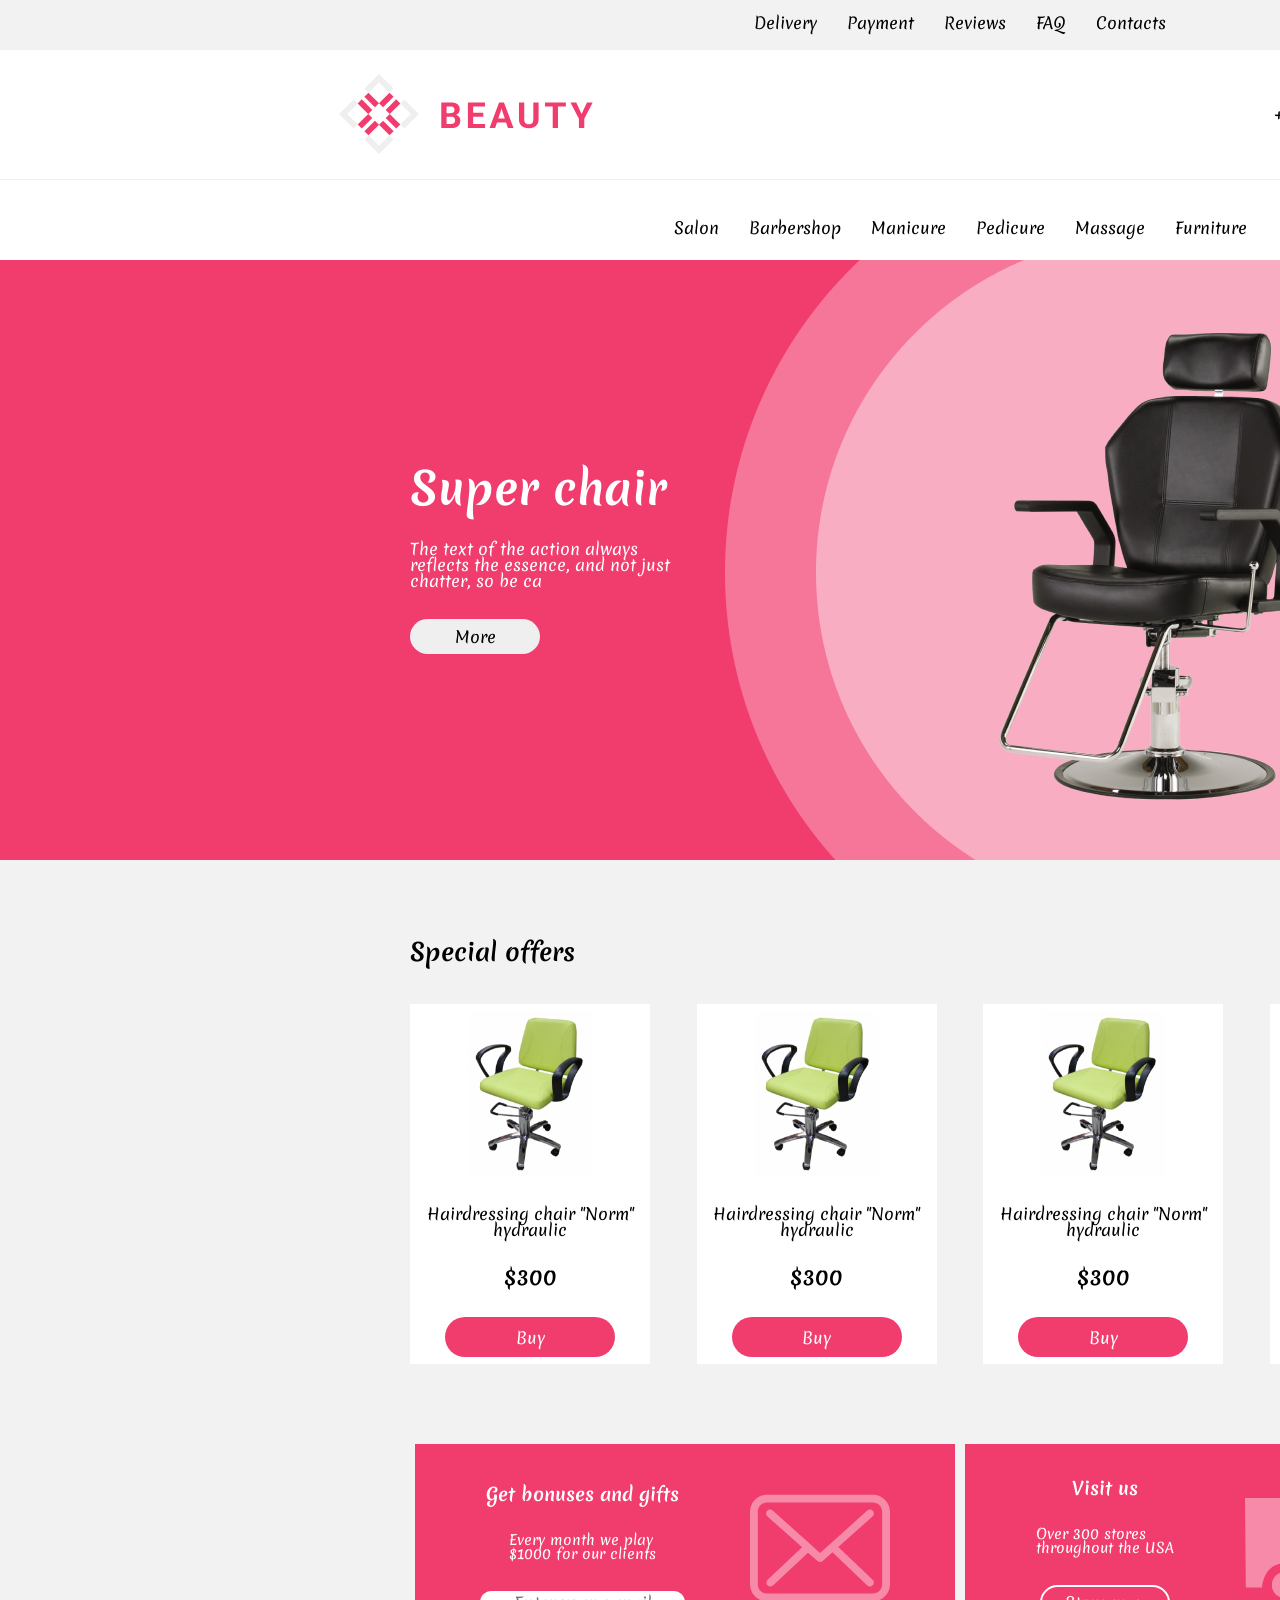
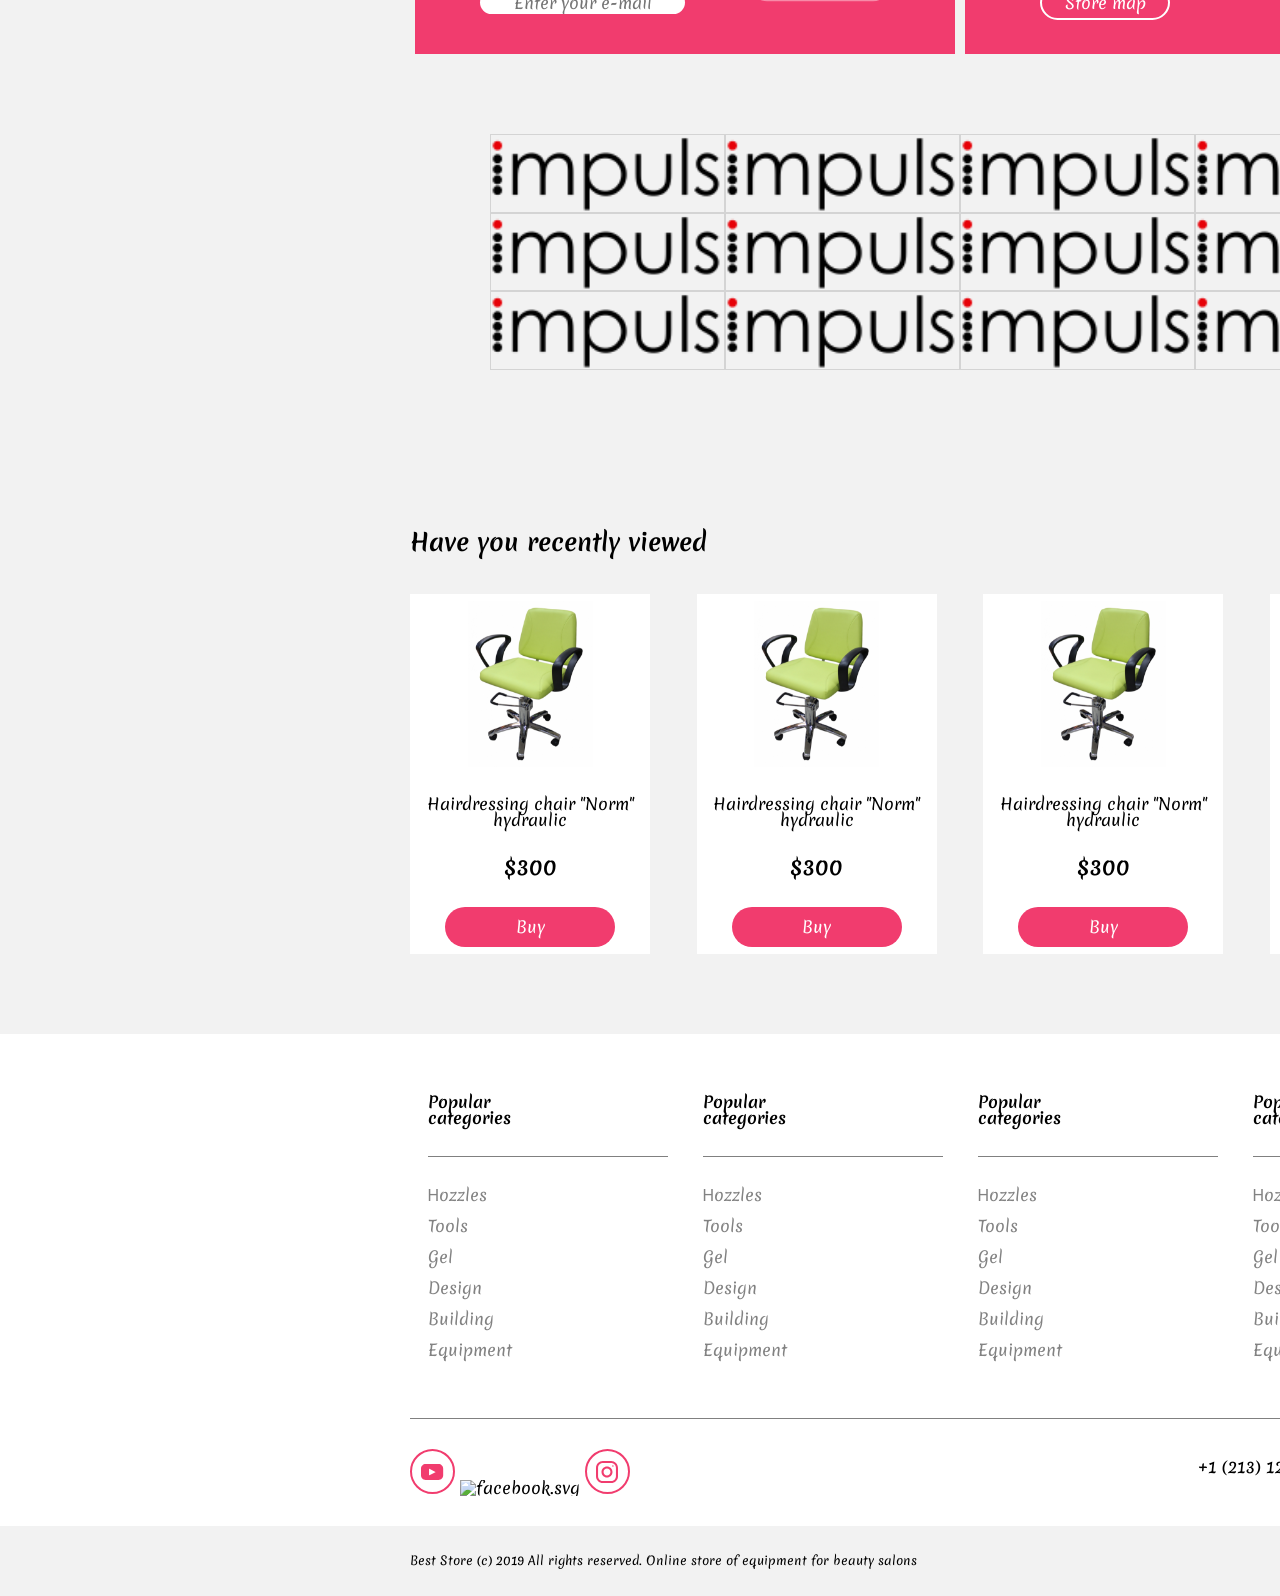
==== html/index.html @ ba5059e5 "new files" ====
<!DOCTYPE html>
<html lang="en">
<head>
    <link rel="preconnect" href="https://fonts.googleapis.com">
    <link rel="preconnect" href="https://fonts.gstatic.com" crossorigin>
    <link href="https://fonts.googleapis.com/css2?family=Merienda:wght@300..900&display=swap" rel="stylesheet">
    <link rel="stylesheet" href=".././styles/reset.css">
    <link rel="stylesheet" href=".././styles/style.css">
    <meta charset="UTF-8">
    <title>Beauty</title>
</head>
<body>

<header>
    <div class="header__top">
        <nav class="top">
            <ul>
                <li><a href="#">Delivery</a></li>
                <li><a href="#">Payment</a></li>
                <li><a href="#">Reviews</a></li>
                <li><a href="#">FAQ</a></li>
                <li><a href="#">Contacts</a></li>
            </ul>
        </nav>
    </div>
    <div class="header__center">
        <div class="logo">
            <a href="#"><img src=".././assets/images/svg/logo.svg" alt="logo"></a>
        </div>
        <div class="callback">
            <span>+1 (213) 123-45-67</span>
            <button class="btn"><a href="tel:+1 (213) 123-45-67">Call back</a></button>
        </div>
    </div>
    <div class="header_bottom">
        <nav>
            <ul>
                <li><a href="#">Salon</a></li>
                <li><a href="#">Barbershop</a></li>
                <li><a href="#">Manicure</a></li>
                <li><a href="#">Pedicure</a></li>
                <li><a href="#">Massage</a></li>
                <li><a href="#">Furniture</a></li>
            </ul>
        </nav>
    </div>
</header>

<main>
    <div class="sale__top">
        <div class="sale__group">
            <h1>Super chair</h1>
            <span>The text of the action always reflects the essence, and not just chatter, so be ca</span>
            <button class="btn">More</button>
        </div>
    </div>
    <div class="container">
        <div class="offers__title">
            <h2>Special offers</h2>
        </div>
        <div class="special__offers">
            <div class="special__item">
                <img src=".././assets/images/svg/item.svg" alt="item.svg">
                <p>Hairdressing chair "Norm" hydraulic</p>
                <p class="price">$300</p>
                <button class="btn__item">Buy</button>
            </div><div class="special__item">
                <img src=".././assets/images/svg/item.svg" alt="item.svg">
                <p>Hairdressing chair "Norm" hydraulic</p>
                <p class="price">$300</p>
                <button class="btn__item">Buy</button>
            </div><div class="special__item">
                <img src=".././assets/images/svg/item.svg" alt="item.svg">
                <p>Hairdressing chair "Norm" hydraulic</p>
                <p class="price">$300</p>
                <button class="btn__item">Buy</button>
            </div><div class="special__item">
                <img src=".././assets/images/svg/item.svg" alt="item.svg">
                <p>Hairdressing chair "Norm" hydraulic</p>
                <p class="price">$300</p>
                <button class="btn__item">Buy</button>
            </div>
        </div>

        <div class="bonuses__block">
            <div class="item__block">
                <div class="left__block">
                    <h2>Get bonuses and gifts</h2>
                    <p>Every month we play <br> $1000 for our clients</p>
                    <label><input type="email" placeholder="Enter your e-mail"></label>
                </div>

                <div class="right__block">
                    <img src=".././assets/images/svg/envelope.svg" alt="envelope.svg">
                </div>
            </div>
            <div class="item__block">
                <div class="left__block">
                    <h2>Visit us</h2>
                    <p>Over 300 stores <br> throughout the USA</p>
                    <button class="btn item_btn">Store map</button>

                </div>
                <div class="right__block">
                    <img src=".././assets/images/svg/car.svg" alt="car.svg">
                </div>
            </div>

        </div>

        <div class="impuls__block">
            <img src=".././assets/images/impuls.png" alt="impuls.png">
            <img src=".././assets/images/impuls.png" alt="impuls.png">
            <img src=".././assets/images/impuls.png" alt="impuls.png">
            <img src=".././assets/images/impuls.png" alt="impuls.png">
            <img src=".././assets/images/impuls.png" alt="impuls.png">
            <img src=".././assets/images/impuls.png" alt="impuls.png">
            <img src=".././assets/images/impuls.png" alt="impuls.png">
            <img src=".././assets/images/impuls.png" alt="impuls.png">
            <img src=".././assets/images/impuls.png" alt="impuls.png">
            <img src=".././assets/images/impuls.png" alt="impuls.png">
            <img src=".././assets/images/impuls.png" alt="impuls.png">
            <img src=".././assets/images/impuls.png" alt="impuls.png">






        </div>

        <div class="offers__title">
            <h2>Have you recently viewed</h2>
        </div>
        <div class="special__offers2">

            <div class="special__item">
                <img src=".././assets/images/svg/item.svg" alt="item.svg">
                <p>Hairdressing chair "Norm" hydraulic</p>
                <p class="price">$300</p>
                <button class="btn__item">Buy</button>
            </div><div class="special__item">
            <img src=".././assets/images/svg/item.svg" alt="item.svg">
            <p>Hairdressing chair "Norm" hydraulic</p>
            <p class="price">$300</p>
            <button class="btn__item">Buy</button>
        </div><div class="special__item">
            <img src=".././assets/images/svg/item.svg" alt="item.svg">
            <p>Hairdressing chair "Norm" hydraulic</p>
            <p class="price">$300</p>
            <button class="btn__item">Buy</button>
        </div><div class="special__item">
            <img src=".././assets/images/svg/item.svg" alt="item.svg">
            <p>Hairdressing chair "Norm" hydraulic</p>
            <p class="price">$300</p>
            <button class="btn__item">Buy</button>
        </div>
        </div>
    </div>
</main>
<footer>
    <nav class="nav__bottom container">
        <div class="categories__bottom">
            <div class="categories__title">
                <h2>Popular <br> categories</h2>
            </div>

         <div class="categories__bottom_hr">
            <ul>
                <li><a href="#">Нozzles</a></li>
                <li><a href="#">Tools</a></li>
                <li><a href="#">Gel</a></li>
                <li><a href="#">Design</a></li>
                <li><a href="#">Building</a></li>
                <li><a href="#">Equipment</a></li>
            </ul>
         </div>
        </div>
        <div class="categories__bottom">
            <div class="categories__title">
                <h2>Popular <br> categories</h2>
            </div>

         <div class="categories__bottom_hr">
            <ul>
                <li><a href="#">Нozzles</a></li>
                <li><a href="#">Tools</a></li>
                <li><a href="#">Gel</a></li>
                <li><a href="#">Design</a></li>
                <li><a href="#">Building</a></li>
                <li><a href="#">Equipment</a></li>
            </ul>
         </div>
        </div>
        <div class="categories__bottom">
            <div class="categories__title">
                <h2>Popular <br> categories</h2>
            </div>

         <div class="categories__bottom_hr">
            <ul>
                <li><a href="#">Нozzles</a></li>
                <li><a href="#">Tools</a></li>
                <li><a href="#">Gel</a></li>
                <li><a href="#">Design</a></li>
                <li><a href="#">Building</a></li>
                <li><a href="#">Equipment</a></li>
            </ul>
         </div>
        </div>
        <div class="categories__bottom">
            <div class="categories__title">
                <h2>Popular <br> categories</h2>
            </div>

         <div class="categories__bottom_hr">
            <ul>
                <li><a href="#">Нozzles</a></li>
                <li><a href="#">Tools</a></li>
                <li><a href="#">Gel</a></li>
                <li><a href="#">Design</a></li>
                <li><a href="#">Building</a></li>
                <li><a href="#">Equipment</a></li>
            </ul>
         </div>
        </div>
    </nav>

    <div class="contact__bottom container">
        <div class="block__left">
            <a href="#"><img src=".././assets/images/svg/youtube.svg" alt="youtube.png"></a>
            <a href="#"> <img src=".././assets/images/svg/facebook.svg" alt="facebook.svg"></a>
            <a href="#"> <img src=".././assets/images/svg/instagram.svg" alt="instagram.svg"></a>
        </div>

        <div class="block__right">
            <span>+1 (213) 123-45-67</span>
            <button class="btn"><a href="tel:+1 (213) 123-45-67">Call back</a></button>
        </div>
    </div>

    <div class="copy">
        <div class="copy_private container">
            <p>Best Store (c) 2019 All rights reserved. Online store of equipment for beauty salons</p>
            <p>Privacy Policy</p>
        </div>
    </div>
</footer>

</body>
</html>
---- styles/style.css ----
/*SETTINGS PAGE START */
:root{
    --content-width: 1920px;
    --padding-top: 80px;
}
/*SETTINGS PAGE END */


/*  ALL STYLE START   */

*{
    font-family: "Merienda", sans-serif;

}

body{
    min-width: var(--content-width);
    max-width: var(--content-width);
    box-sizing: border-box;
    margin: 0 auto;
    background-color: rgba(128, 128, 128, 0.10);

}

.btn{
    width: 130px;
    height: 35px;
    border: 1px;
    border-radius: 25px;
    cursor: pointer;

}

.btn__item{
    width: 170px;
    height: 40px;
    border: 1px;
    background-color: rgba(241, 60, 110, 1);
    color: white;
    border-radius: 25px;
    cursor: pointer;
}

.container{
    max-width: 1100px;
    min-width: 1100px;
    margin: 0 auto;

}

/*  ALL STYLE END   */

/*  HEADER STYLE START   */

.header{
    min-width: 1920px;

}

.header__top{
    height: 50px;
    display: flex;
    justify-content: center;
    /*align-items: center;*/
}

.header__top ul{
    display: flex;
    align-items: center;
    justify-content: center;
    gap: 30px;

}

.header__center{
    height: 130px;
}

.header__center{
    display: flex;
    justify-content: space-around;
    align-items: center;
    background-color: white;
    border-bottom: 1px rgba(239, 239, 239, 1) inset ;
}

.callback{
    display: flex;
    justify-content: center;
    align-items: center;
    gap: 30px;
}

.callback .btn{
    background-color: white;

    border: 1px rgba(241, 60, 110, 1) inset ;
}

.header_bottom {
    height: 80px;
    background-color: white;
    display: flex;
    justify-content: center;
    align-items: center;
}

.header_bottom ul{
    display: flex;
    justify-content: center;
    align-items: center;
    gap: 30px;
    background-color: white;
}
/*  HEADER STYLE END   */

/*  MAIN STYLE START   */

/*  SALE TOP START  */

.sale__top{
    height: 600px;
    background-image: url(".././assets/images/sale.png");
    color: white;
    display: flex;
    flex-direction: column;
    justify-content: space-around;
    padding-left: 410px;
}

.sale__group{

    max-width: 260px;
    max-height: 220px;
    display: flex;
    flex-direction: column;
    gap: 30px;
}

.sale__group h1{
    font-size: 44px;
    font-weight: bold;

}

.sale__group p{
    font-size: 14px;

}
/*  SALE TOP END  */

/*  SPECIAL OFFERS START  */

.offers__title{
    padding-top: var(--padding-top);
    padding-bottom: 40px ;
}

.offers__title h2{
    font-size: 24px;
    font-weight: bold;
}

.special__offers,.special__offers2{
    display: flex;
    justify-content: space-between;
    align-items: center;
}

.special__item{
    max-width: 240px;
    min-height: 360px;
    max-height: 360px;
    display: flex;
    flex-direction: column;
    align-items: center;
    justify-content: space-around;
    gap: 15px;
    background-color: white;
}

.special__item p{
    text-align: center;
    font-size: 16px;
}

.special__item .price{
    font-size: 21px;
    font-weight: bold;

}

/*  SPECIAL OFFERS END  */

/*  BONUSES BLOCK START  */
.bonuses__block{
    display: flex;
    justify-content: space-around;
    align-items: center;
    padding-top: var(--padding-top) ;
}

.item__block{
    min-width: 540px;
    min-height: 210px;
    background-color: rgba(241, 60, 110, 1);
    display: flex;
    justify-content: space-evenly;
    align-items: center;
}

.left__block{
    display: flex;
    flex-direction: column;
    justify-content: space-between;
    align-items: center;
    gap: 30px;
    color: white;

}

.left__block h2{
    font-size: 18px;
    font-weight: bold;
}

.left__block p{
    font-size: 14px;
}

.left__block input{
    border-radius: 15px;
    text-align: center;
}

.item_btn{
    background-color: transparent;
    color: white;
    border: 2px white solid ;
}
/*  BONUSES BLOCK END  */

/*  IMPULS BLOCK START  */

.impuls__block{
    padding: var(--padding-top) ;
    display: flex;
    flex-wrap: wrap;
    justify-content: space-between;

}

.impuls__block img{
    width: 25%;
    border: 1px rgba(131, 131, 131, 0.27) solid;

}
/*  IMPULS BLOCK END  */

.special__offers2{
    padding-bottom: var(--padding-top);
}

/*  MAIN STYLE END   */

/*  FOOTER START    */

footer{
    background-color: white;
    min-height: 550px;

}
.nav__bottom{
    display: flex;
    flex-wrap: wrap;
    justify-content: space-around;
    align-items: center;

}

.categories__bottom{
    min-width: 240px;
    max-width: 240px;
    padding-top: 60px;
    padding-bottom: 60px;
    display: flex;
    flex-direction: column;
    align-items: start;
    gap: 30px;
}

.categories__title h2{
    font-size: 16px;
    font-weight: bold;

}
.categories__bottom_hr{

    border-top: 1px grey solid;
    min-width: 240px;
    max-width: 240px;
}


.categories__bottom ul,li{
    padding-top: 15px;

}

.categories__bottom a{
    color: rgba(130, 130, 130, 1) ;
}

.contact__bottom{
    border-top: 1px grey solid;
    padding: 30px 0;
    display: flex;
    justify-content: space-between ;
}

.block__right .btn{
    margin-left: 30px;
    border: 2px rgba(241, 60, 110, 1) solid;
    background-color: white;
}

.copy{
    min-height: 70px ;
    background-color: rgba(128, 128, 128, 0.10);
    display: flex;
    align-items: center;
}

.copy_private{
    display: flex;
    justify-content: space-between;
    font-size: 12px;
}

/*  FOOTER END    */
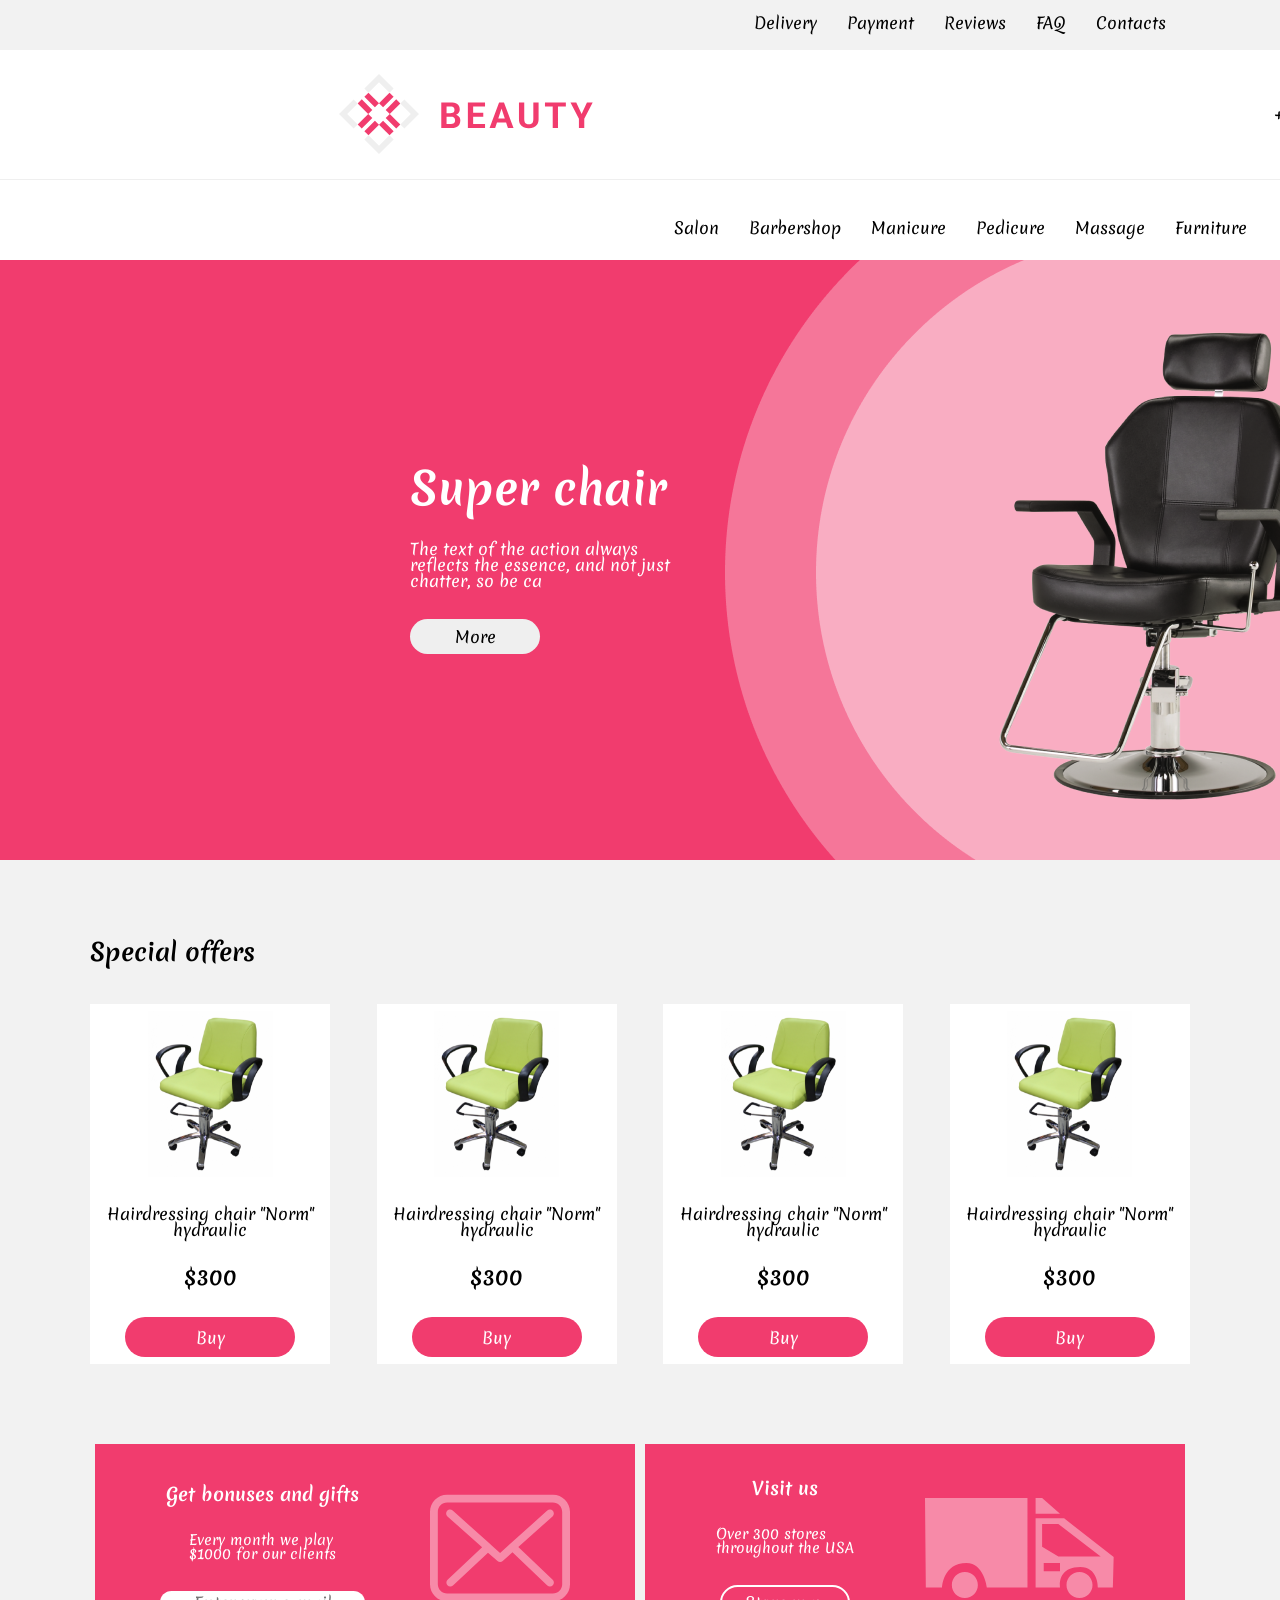
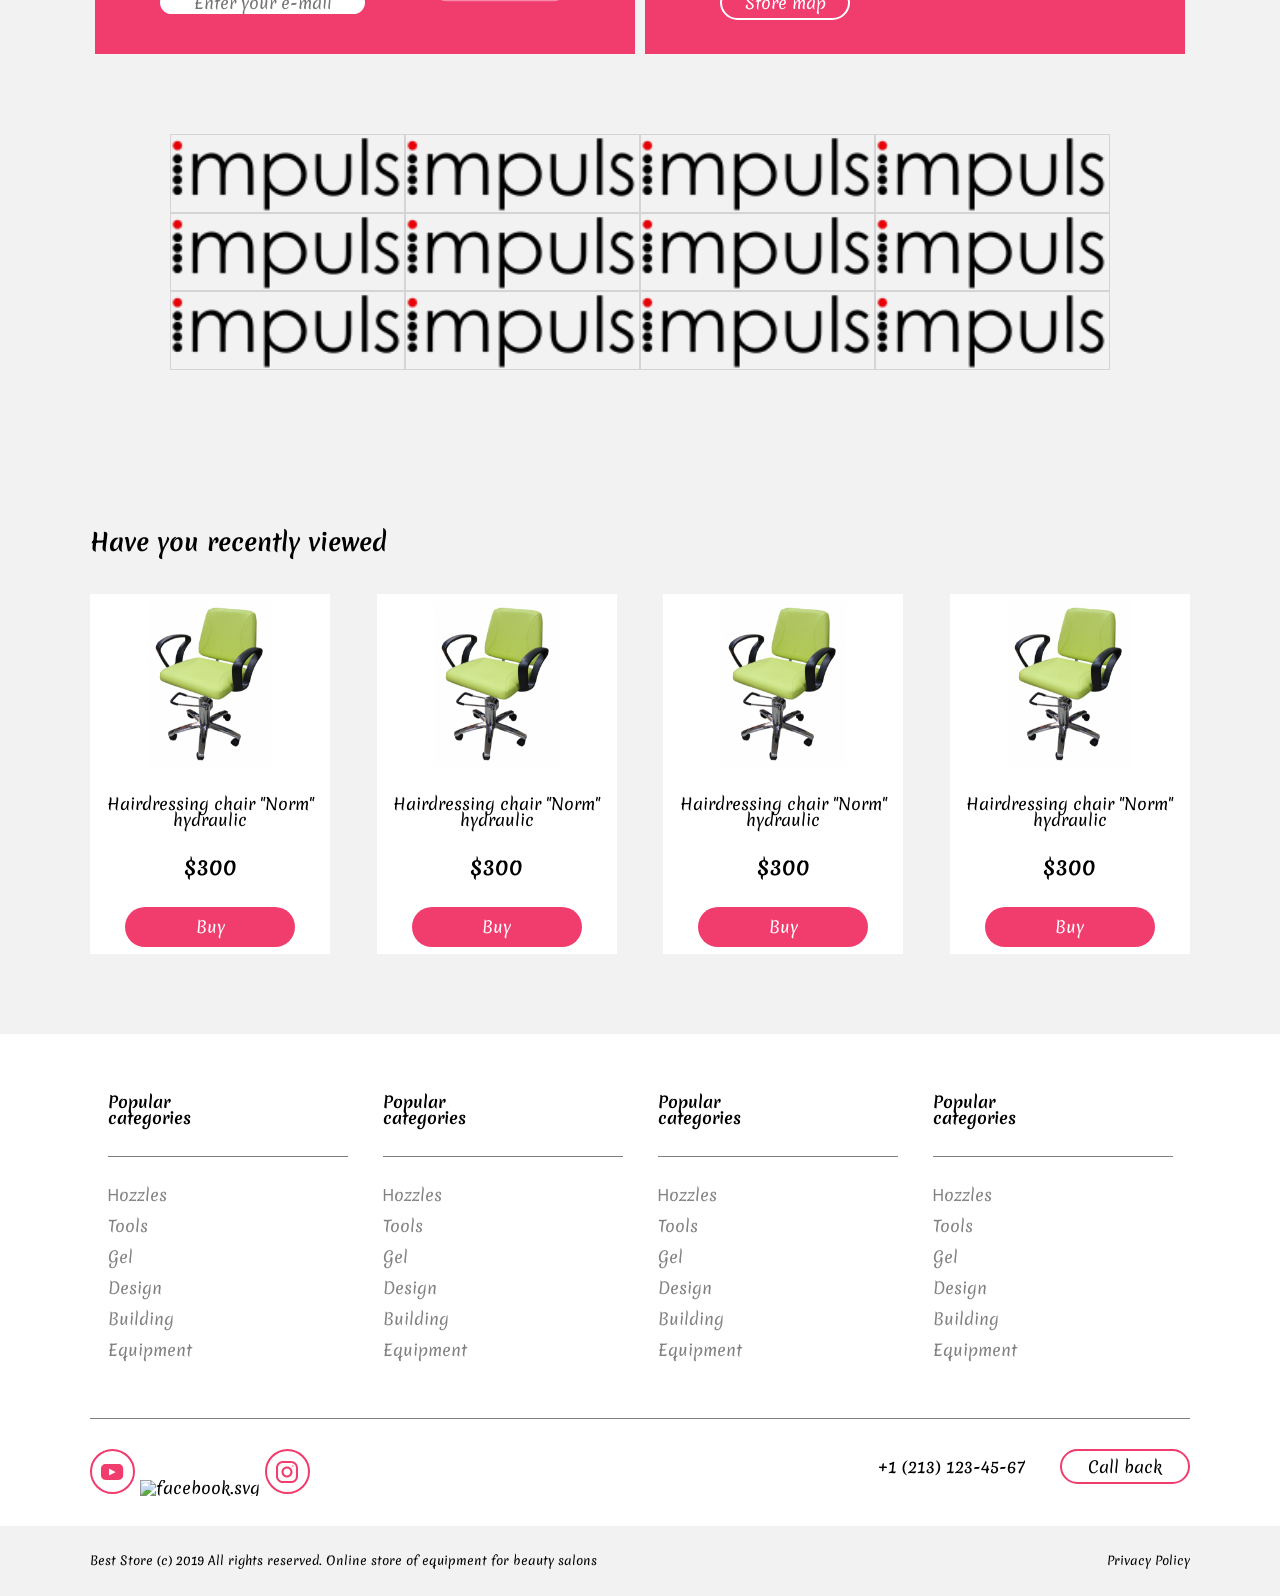
==== commit 16507f9d: "new files1" ====
--- a/html/index.html
+++ b/html/index.html
@@ -11,9 +11,9 @@
 </head>
 <body>
 
-<header>
+<header class="header">
     <div class="header__top">
-        <nav class="top">
+        <nav class="header_nav-top">
             <ul>
                 <li><a href="#">Delivery</a></li>
                 <li><a href="#">Payment</a></li>
@@ -229,8 +229,8 @@
     <div class="contact__bottom container">
         <div class="block__left">
             <a href="#"><img src=".././assets/images/svg/youtube.svg" alt="youtube.png"></a>
-            <a href="#"> <img src=".././assets/images/svg/facebook.svg" alt="facebook.svg"></a>
-            <a href="#"> <img src=".././assets/images/svg/instagram.svg" alt="instagram.svg"></a>
+            <a href="#"><img src=".././assets/images/svg/facebook.svg" alt="facebook.svg"></a>
+            <a href="#"><img src=".././assets/images/svg/instagram.svg" alt="instagram.svg"></a>
         </div>
 
         <div class="block__right">
--- a/styles/style.css
+++ b/styles/style.css
@@ -1,6 +1,6 @@
 /*SETTINGS PAGE START */
 :root{
-    --content-width: 1920px;
+    /*--content-width: 1920px;*/
     --padding-top: 80px;
 }
 /*SETTINGS PAGE END */
@@ -14,8 +14,8 @@
 }
 
 body{
-    min-width: var(--content-width);
-    max-width: var(--content-width);
+    /*min-width: var(--content-width);
+    max-width: var(--content-width);*/
     box-sizing: border-box;
     margin: 0 auto;
     background-color: rgba(128, 128, 128, 0.10);
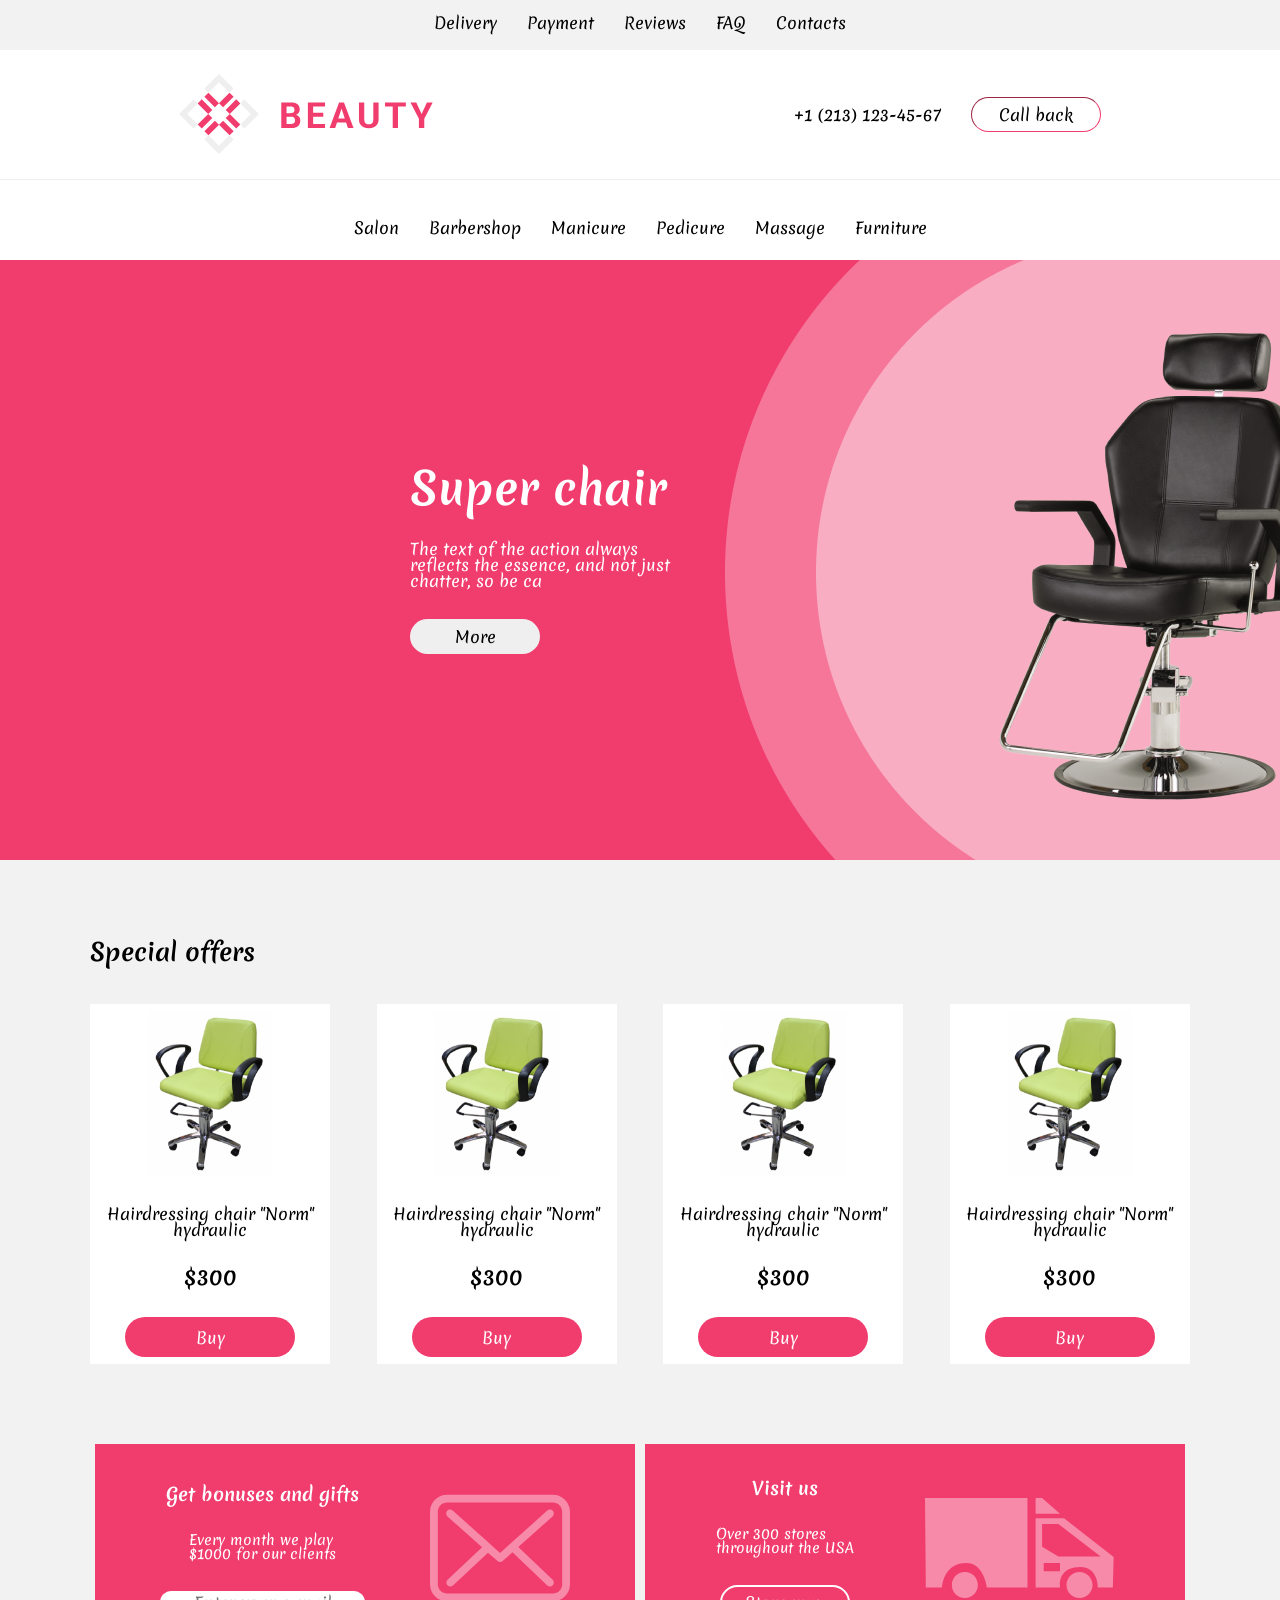
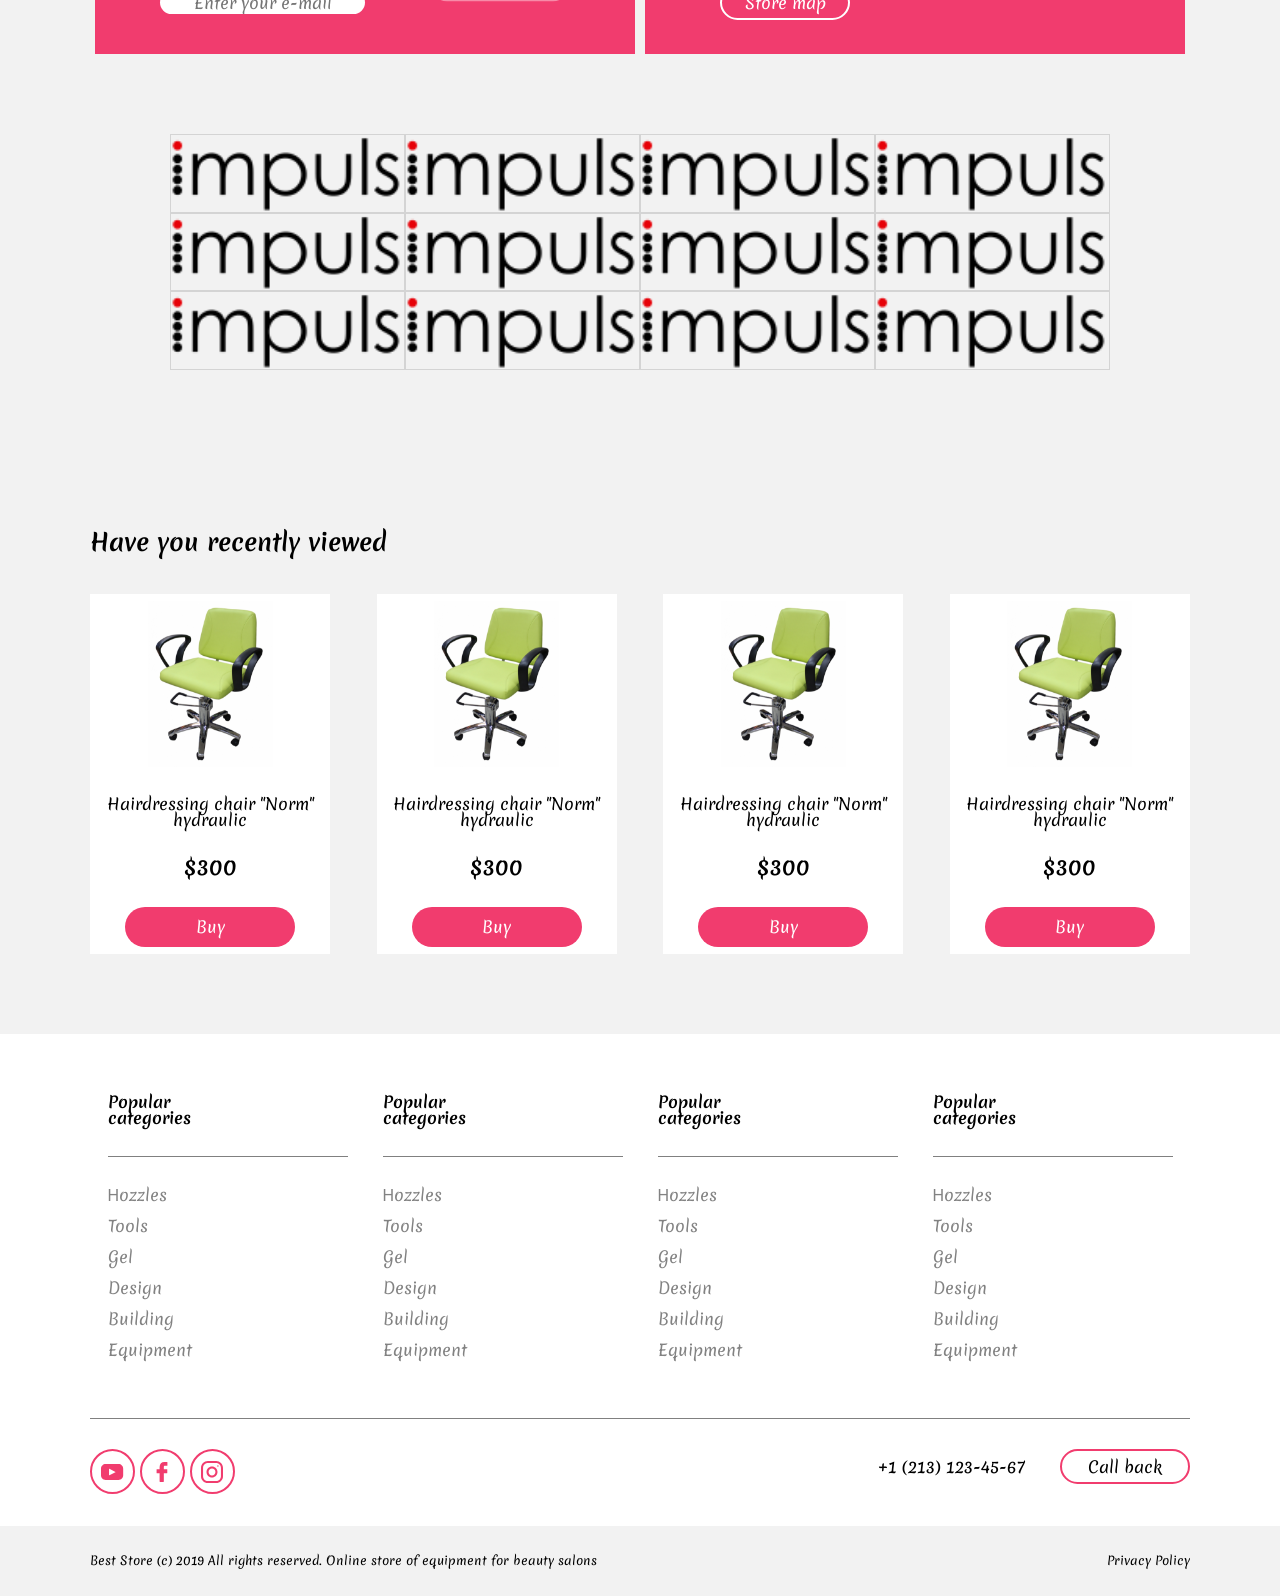
==== commit afdaabd6: "restart 2" ====
--- a/html/index.html
+++ b/html/index.html
@@ -229,7 +229,7 @@
     <div class="contact__bottom container">
         <div class="block__left">
             <a href="#"><img src=".././assets/images/svg/youtube.svg" alt="youtube.png"></a>
-            <a href="#"><img src=".././assets/images/svg/facebook.svg" alt="facebook.svg"></a>
+            <a href="#"><img src=".././assets/images/svg/fb.svg" alt="facebook.svg"></a>
             <a href="#"><img src=".././assets/images/svg/instagram.svg" alt="instagram.svg"></a>
         </div>
 
--- a/styles/style.css
+++ b/styles/style.css
@@ -52,10 +52,10 @@
 
 /*  HEADER STYLE START   */
 
-.header{
-    min-width: 1920px;
-
-}
+/*.header{
+    min-width: var(--content-width: 1920px);
+
+}*/
 
 .header__top{
     height: 50px;
